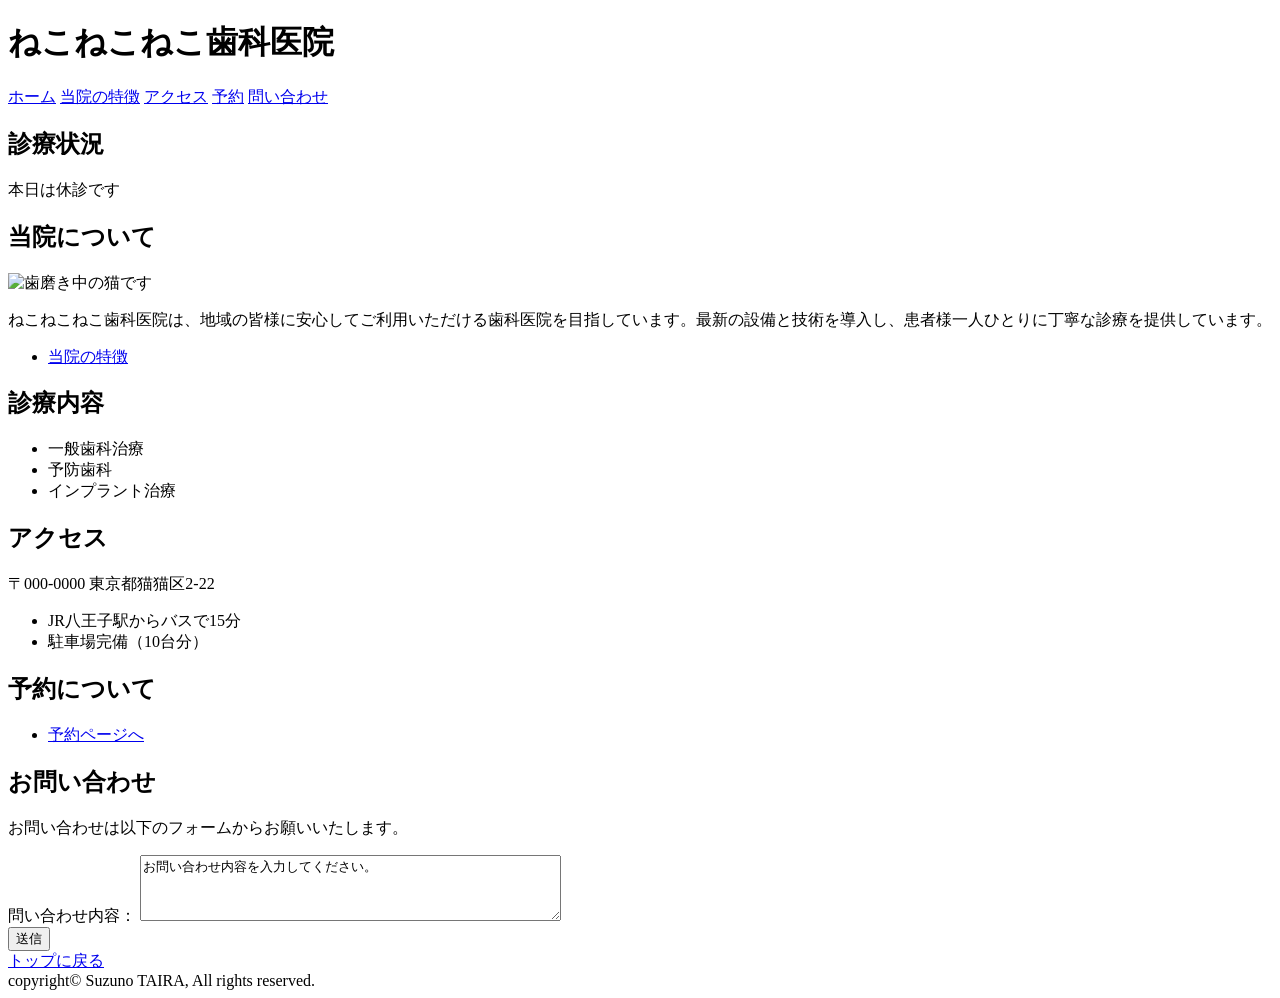
==== index.html @ aaea836c "Add files via upload" ====
<!DOCTYPE html>
<html lang="ja">

<head>
    <meta charset="UTF-8">

    <meta name="viewport" content="width=device-width, initial-scale=1.0">

    <meta name="author" content="Suzuno Taira">

    <meta name="keywords" content="HTML, CSS, JavaScript">

    <link rel="stylesheet" href="./css/main.css">

    <title>ねこねこねこ歯科医院</title>

</head>

<body>
    <header id="top">
        <h1>ねこねこねこ歯科医院</h1>
        <nav>
            <a href="#top">ホーム</a>
            <a href="#about">当院の特徴</a>
            <a href="#access">アクセス</a>
            <a href="#reservation">予約</a>
            <a href="#contact">問い合わせ</a>
        </nav>
    </header>

    <main>

        <section>

            <h2>診療状況</h2>
            <p id="today"></p>

            <section id="about">
                <h2>当院について</h2>
                <img src="./hamigaki_cat.png" alt="歯磨き中の猫です" width="200" height="200">
                <p>ねこねこねこ歯科医院は、地域の皆様に安心してご利用いただける歯科医院を目指しています。最新の設備と技術を導入し、患者様一人ひとりに丁寧な診療を提供しています。</p>

                <ul>
                    <li><a href="./c.html" target="_blank">当院の特徴</a></li>

                </ul>
            </section>

            <section>
                <h2>診療内容</h2>
                <ul>
                    <li>一般歯科治療</li>
                    <li>予防歯科</li>
                    <li>インプラント治療</li>
                </ul>
            </section>

        </section>


        <section id="access">

            <h2>アクセス</h2>


            <p>〒000-0000 東京都猫猫区2-22</p>

            <ul>
                <li>JR八王子駅からバスで15分</li>
                <li>駐車場完備（10台分）</li>
            </ul>

        </section>

        <section id="reservation">
            <h2>予約について</h2>
            <ul>
                <li><a href="./b.html" target="_blank">予約ページへ</a></li>
            </ul>
        </section>

        <section id="contact">
            <h2>お問い合わせ</h2>
            <p>お問い合わせは以下のフォームからお願いいたします。</p>
            <form action="index.html" method="post">

                <div>
                    <label for="remarks">問い合わせ内容：</label>
                    <textarea name="remarks" id="remarks" rows="4" cols="50" accesskey="r" tabindex="1"
                        placeholder="問い合わせ内容を入力してください">お問い合わせ内容を入力してください。</textarea>
                </div>

                <div>
                    <button onclick="send()">送信</button>
                </div>

            </form>
        </section>

        <a href="#top">トップに戻る</a>

    </main>

    <footer>
        copyright&copy; Suzuno TAIRA, All rights reserved.
    </footer>

    <script src="./js/main.js"></script>

</body>

</html>
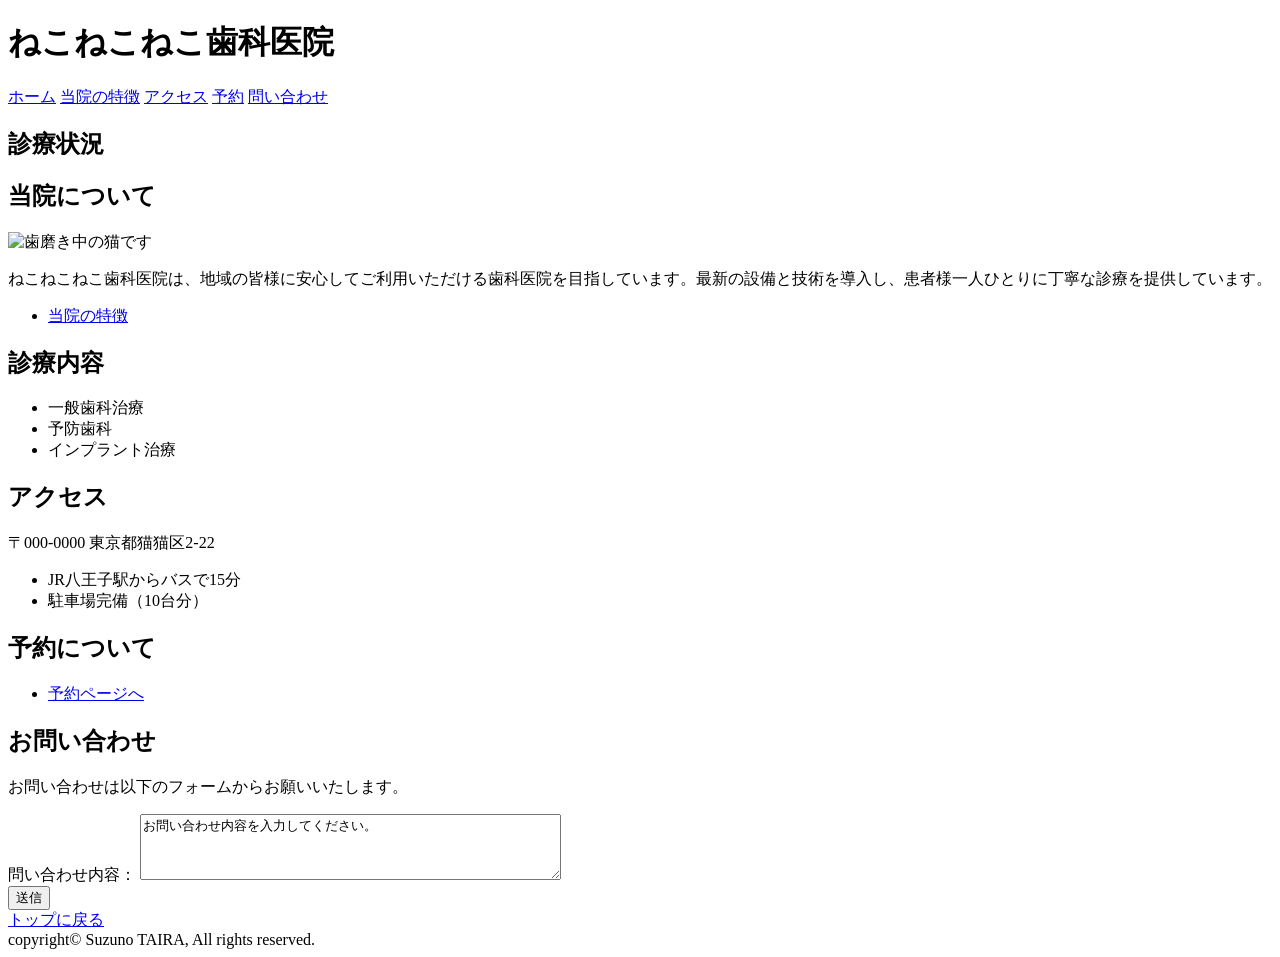
==== commit 53fa0a8b: "最終課題" ====
--- a/index.html
+++ b/index.html
@@ -10,7 +10,7 @@
 
     <meta name="keywords" content="HTML, CSS, JavaScript">
 
-    <link rel="stylesheet" href="./css/main.css">
+    <link rel="stylesheet" href="main.css">
 
     <title>ねこねこねこ歯科医院</title>
 
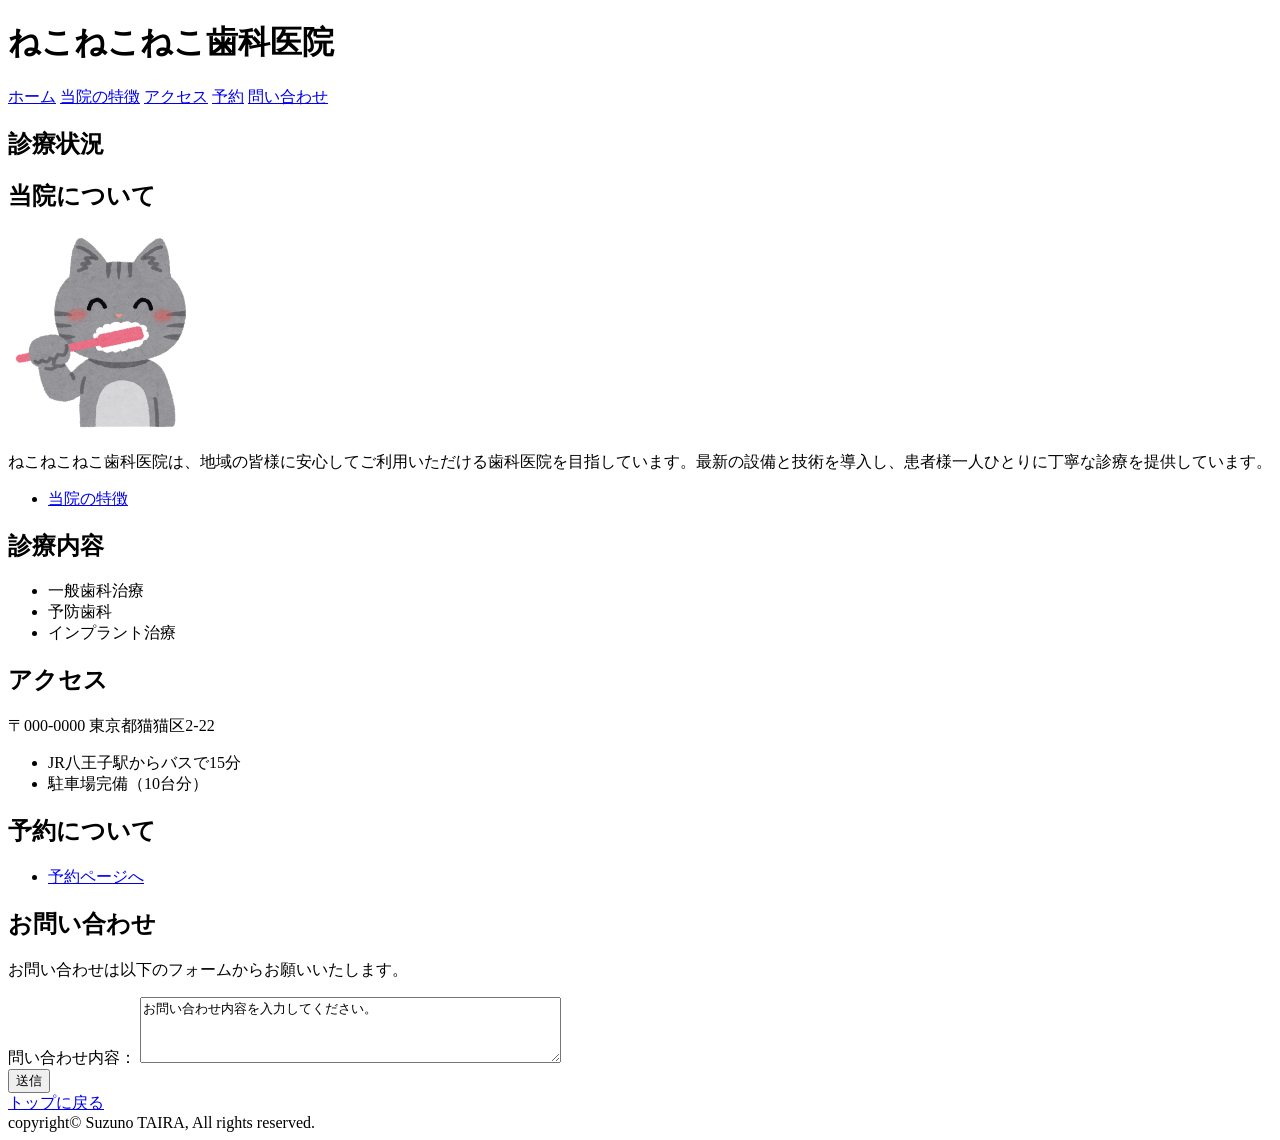
==== commit 8de2fe67: "最終課題" ====
--- a/index.html
+++ b/index.html
@@ -10,7 +10,7 @@
 
     <meta name="keywords" content="HTML, CSS, JavaScript">
 
-    <link rel="stylesheet" href="main.css">
+    <link rel="stylesheet" href="">
 
     <title>ねこねこねこ歯科医院</title>
 
@@ -30,7 +30,7 @@
 
     <main>
 
-        <section>
+        <section>  <link rel="stylesheet" href="">
 
             <h2>診療状況</h2>
             <p id="today"></p>
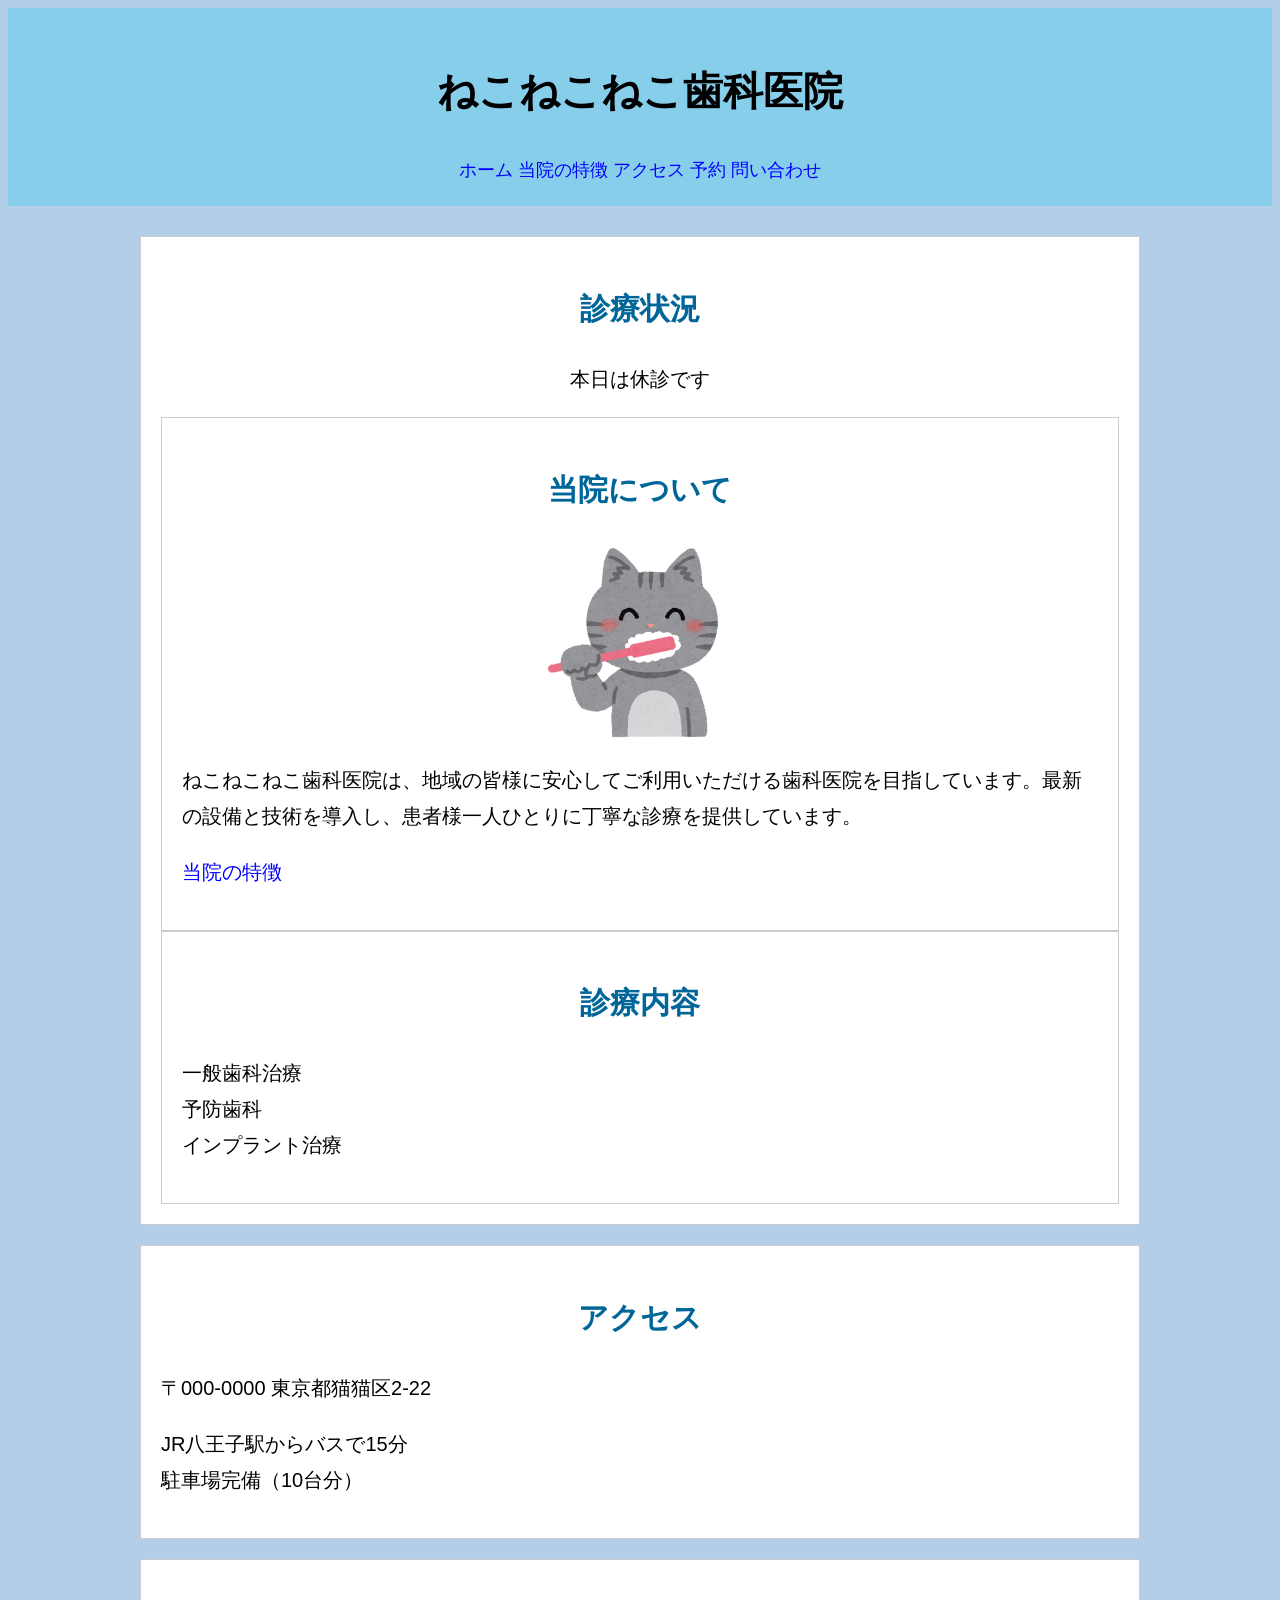
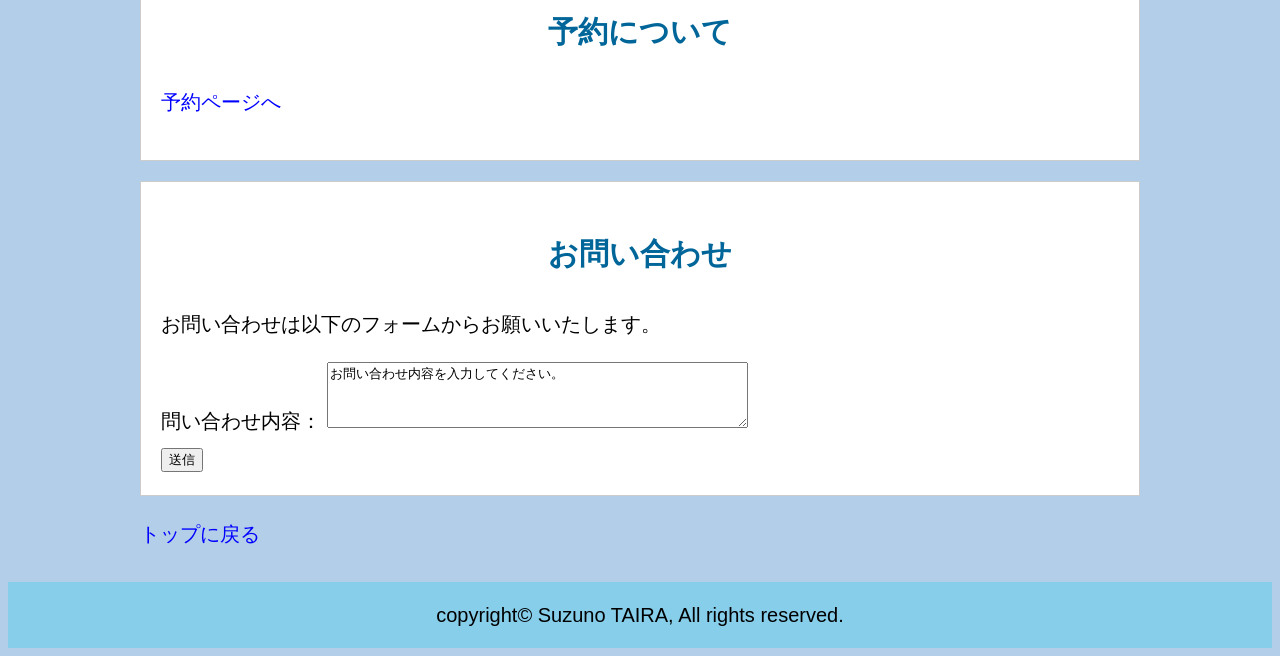
==== commit dce6ce22: "最終課題" ====
--- a/index.html
+++ b/index.html
@@ -1,19 +1,12 @@
 <!DOCTYPE html>
 <html lang="ja">
-
 <head>
     <meta charset="UTF-8">
-
     <meta name="viewport" content="width=device-width, initial-scale=1.0">
-
     <meta name="author" content="Suzuno Taira">
-
     <meta name="keywords" content="HTML, CSS, JavaScript">
-
-    <link rel="stylesheet" href="">
-
+    <link rel="stylesheet" href="main.css">
     <title>ねこねこねこ歯科医院</title>
-
 </head>
 
 <body>
@@ -30,7 +23,7 @@
 
     <main>
 
-        <section>  <link rel="stylesheet" href="">
+        <section>  <link rel="stylesheet" href="main.css">
 
             <h2>診療状況</h2>
             <p id="today"></p>
@@ -105,7 +98,7 @@
         copyright&copy; Suzuno TAIRA, All rights reserved.
     </footer>
 
-    <script src="./js/main.js"></script>
+    <script src="main.js"></script>
 
 </body>
 
--- a/main.css
+++ b/main.css
@@ -0,0 +1,115 @@
+@charset "UTF-8";
+
+html{
+   font-size: 20px;
+}
+
+header {
+    background-color: #87ceeb;
+    text-align: center;
+    padding: 20px;
+}
+
+body {
+    font-family: sans-serif; 
+    line-height: 1.8;
+    background-color: #b3cee8;
+    color:black;
+}
+
+nav {
+    margin-top: 10px;
+    font-size: 18px;
+}
+
+main {
+    width: 90%;
+    max-width: 1000px;
+    margin: 30px auto;   
+    display: grid;
+    grid-template-columns: 1fr;
+    gap: 20px;
+}
+
+section {
+    background-color: white;
+    padding: 20px;
+    border: 1px solid #cccccc;
+}
+
+h2,h3 {
+    color: #006699;
+    text-align: center;
+}
+
+section p {
+    text-align: left;
+}
+
+#today {
+    text-align: center;
+}
+
+section>ul>li.precautions {
+    color: red;
+}
+
+img {
+    display: block;
+    margin: auto
+}
+
+ul {
+    list-style-type: none;
+    padding: 0;
+}
+
+a {
+    color: #0066cc;
+    text-decoration: none;
+}
+
+a[target="_blank"] {
+    color: #ff6600;
+}
+
+
+a:link {
+    color: blue;
+}
+
+a:hover {
+    font-size: 1.5em;
+}
+
+table {
+    width: 100%;
+    border-collapse: collapse;
+    text-align: center;
+}
+
+table,
+th,
+td {
+    border: 1px solid black;
+    padding: 10px;
+}
+
+
+dt {
+    font-weight: bold;
+    color: #006699;
+    margin-top: 15px;
+}
+
+dd {
+    margin-left: 20px;
+    margin-bottom: 10px;
+}
+
+footer {
+    background-color: #87ceeb;
+    text-align: center;
+    padding: 15px;
+    margin-top: 30px;
+}
--- a/main.css
+++ b/main.css
@@ -0,0 +1,115 @@
+@charset "UTF-8";
+
+html{
+   font-size: 20px;
+}
+
+header {
+    background-color: #87ceeb;
+    text-align: center;
+    padding: 20px;
+}
+
+body {
+    font-family: sans-serif; 
+    line-height: 1.8;
+    background-color: #b3cee8;
+    color:black;
+}
+
+nav {
+    margin-top: 10px;
+    font-size: 18px;
+}
+
+main {
+    width: 90%;
+    max-width: 1000px;
+    margin: 30px auto;   
+    display: grid;
+    grid-template-columns: 1fr;
+    gap: 20px;
+}
+
+section {
+    background-color: white;
+    padding: 20px;
+    border: 1px solid #cccccc;
+}
+
+h2,h3 {
+    color: #006699;
+    text-align: center;
+}
+
+section p {
+    text-align: left;
+}
+
+#today {
+    text-align: center;
+}
+
+section>ul>li.precautions {
+    color: red;
+}
+
+img {
+    display: block;
+    margin: auto
+}
+
+ul {
+    list-style-type: none;
+    padding: 0;
+}
+
+a {
+    color: #0066cc;
+    text-decoration: none;
+}
+
+a[target="_blank"] {
+    color: #ff6600;
+}
+
+
+a:link {
+    color: blue;
+}
+
+a:hover {
+    font-size: 1.5em;
+}
+
+table {
+    width: 100%;
+    border-collapse: collapse;
+    text-align: center;
+}
+
+table,
+th,
+td {
+    border: 1px solid black;
+    padding: 10px;
+}
+
+
+dt {
+    font-weight: bold;
+    color: #006699;
+    margin-top: 15px;
+}
+
+dd {
+    margin-left: 20px;
+    margin-bottom: 10px;
+}
+
+footer {
+    background-color: #87ceeb;
+    text-align: center;
+    padding: 15px;
+    margin-top: 30px;
+}
